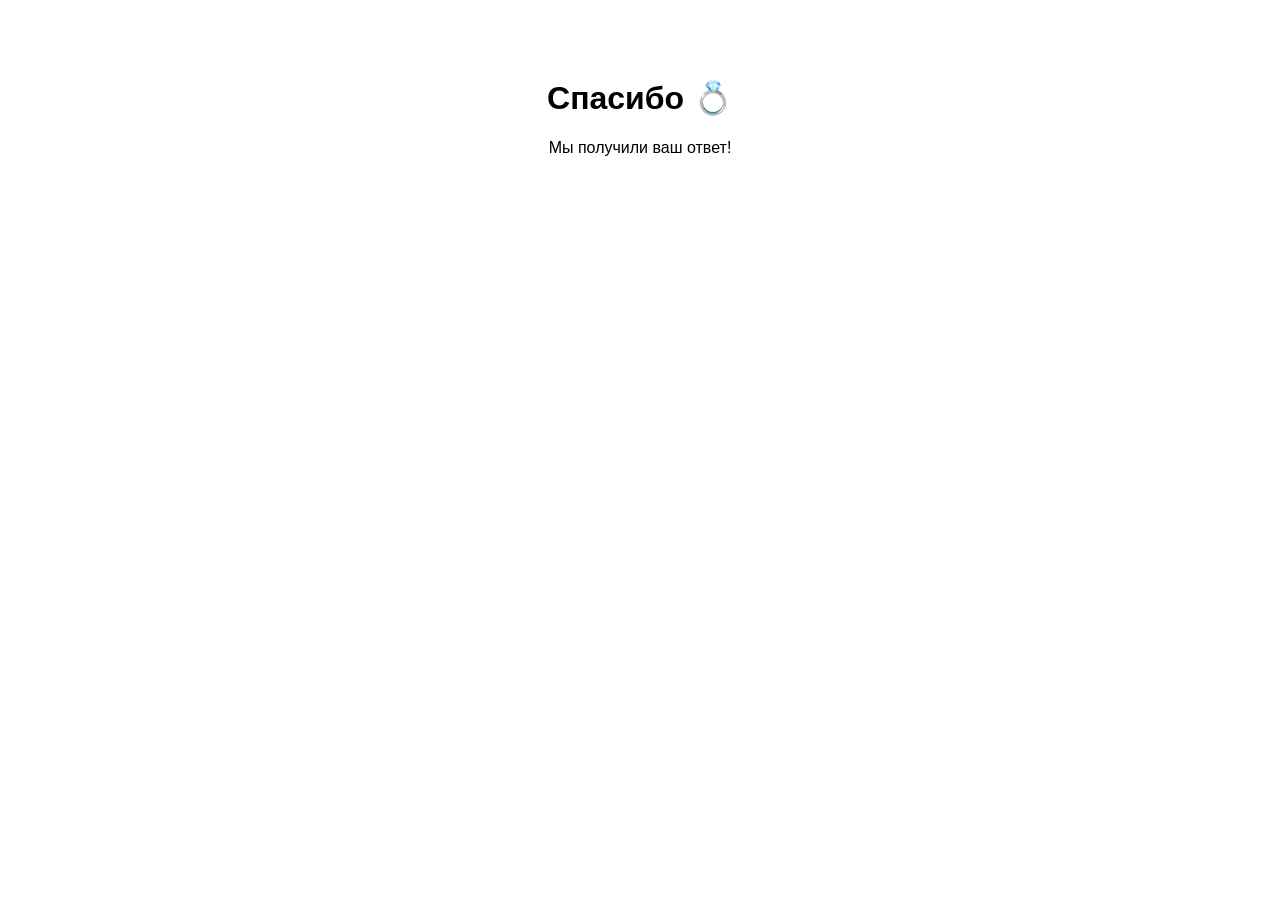
==== thanks.html @ f16b2644 "Create thanks.html" ====
<!DOCTYPE html>
<html lang="ru">
<head>
  <meta charset="UTF-8">
  <title>Спасибо</title>
</head>
<body style="text-align:center; font-family:sans-serif; padding:50px;">
  <h1>Спасибо 💍</h1>
  <p>Мы получили ваш ответ!</p>
</body>
</html>
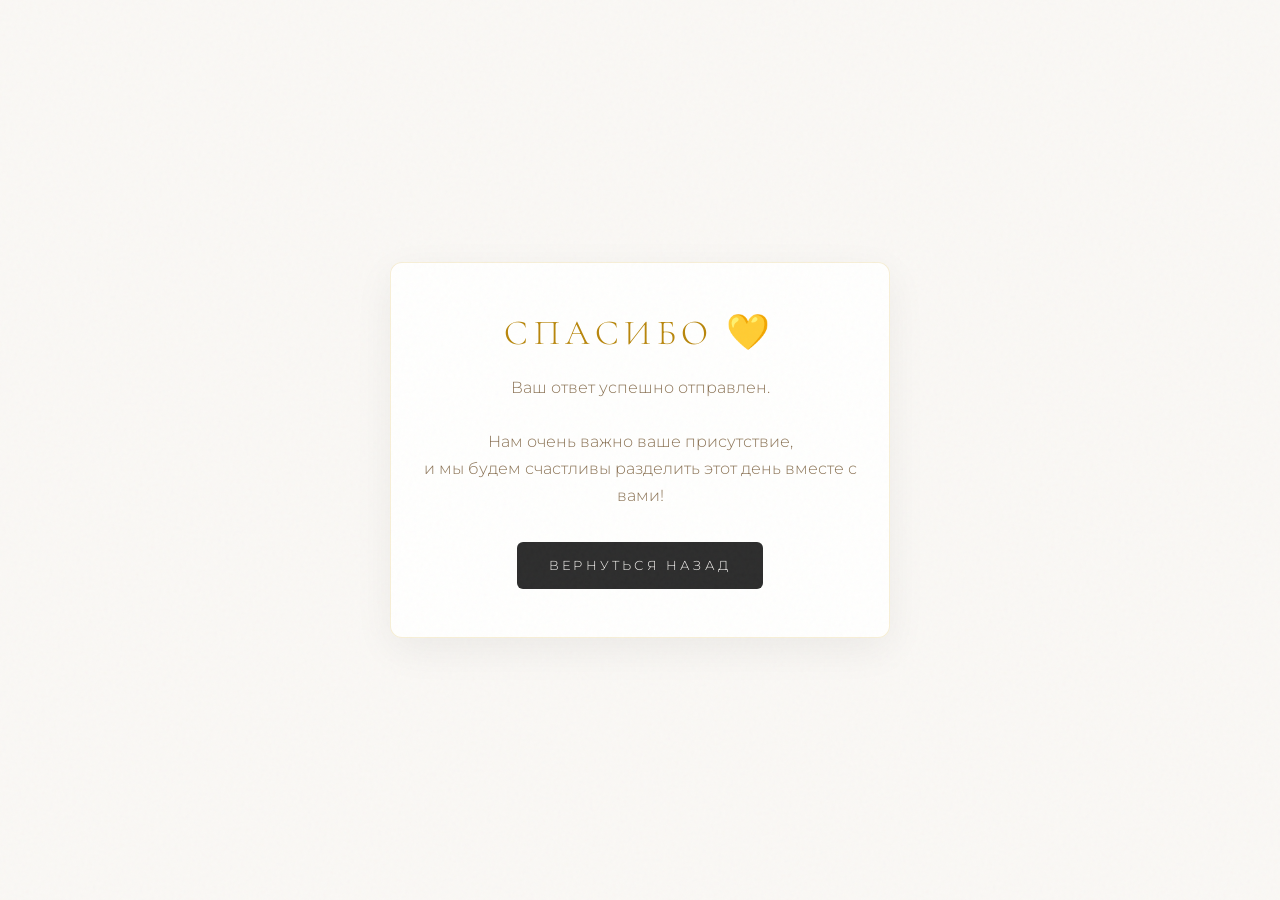
==== commit 3596fd64: "Update thanks.html" ====
--- a/thanks.html
+++ b/thanks.html
@@ -2,10 +2,89 @@
 <html lang="ru">
 <head>
   <meta charset="UTF-8">
-  <title>Спасибо</title>
+  <meta name="viewport" content="width=device-width, initial-scale=1.0">
+  <title>Спасибо 💛</title>
+
+  <link rel="preconnect" href="https://fonts.googleapis.com">
+  <link rel="preconnect" href="https://fonts.gstatic.com" crossorigin>
+  <link href="https://fonts.googleapis.com/css2?family=Cormorant+Garamond:ital,wght@0,400;0,500;0,600;1,400&family=Montserrat:wght@300;400;500&display=swap" rel="stylesheet">
+
+  <link rel="stylesheet" href="style.css">
+
+  <style>
+    .thanks-wrapper {
+      min-height: 100vh;
+      display: flex;
+      align-items: center;
+      justify-content: center;
+      padding: 2rem 1.5rem;
+      text-align: center;
+    }
+
+    .thanks-card {
+      max-width: 500px;
+      background: rgba(255, 255, 255, 0.9);
+      padding: 3rem 2rem;
+      border-radius: 12px;
+      border: 1px solid rgba(212, 175, 55, 0.2);
+      box-shadow: 0 12px 40px rgba(0, 0, 0, 0.06), 0 1px 0 rgba(255,255,255,0.9) inset;
+      animation: fadeIn 0.8s ease;
+    }
+
+    .thanks-title {
+      font-family: 'Cormorant Garamond', serif;
+      font-size: 2.2rem;
+      color: var(--gold);
+      letter-spacing: 0.15em;
+      margin-bottom: 1.2rem;
+      text-transform: uppercase;
+    }
+
+    .thanks-text {
+      font-size: 1rem;
+      color: var(--soft-brown);
+      line-height: 1.7;
+      margin-bottom: 2rem;
+    }
+
+    .thanks-btn {
+      display: inline-block;
+      padding: 1rem 2rem;
+      font-size: 0.8rem;
+      letter-spacing: 0.25em;
+      text-transform: uppercase;
+      color: var(--cream);
+      background: var(--charcoal);
+      border-radius: 6px;
+      text-decoration: none;
+      transition: all 0.3s ease;
+    }
+
+    .thanks-btn:hover {
+      background: var(--gold);
+      transform: translateY(-2px);
+      box-shadow: 0 6px 20px rgba(184, 134, 11, 0.25);
+    }
+  </style>
 </head>
-<body style="text-align:center; font-family:sans-serif; padding:50px;">
-  <h1>Спасибо 💍</h1>
-  <p>Мы получили ваш ответ!</p>
+
+<body>
+
+<div class="thanks-wrapper">
+  <div class="thanks-card">
+    
+    <div class="thanks-title">Спасибо 💛</div>
+
+    <div class="thanks-text">
+      Ваш ответ успешно отправлен.<br><br>
+      Нам очень важно ваше присутствие,<br>
+      и мы будем счастливы разделить этот день вместе с вами!
+    </div>
+
+    <a href="/" class="thanks-btn">Вернуться назад</a>
+
+  </div>
+</div>
+
 </body>
 </html>
--- a/style.css
+++ b/style.css
@@ -0,0 +1,979 @@
+:root {
+  --cream: #faf8f5;
+  --blush: #e8d5d0;
+  --gold: #b8860b;
+  --gold-light: #d4af37;
+  --charcoal: #2c2c2c;
+  --soft-brown: #8b7355;
+  --bronze: #a08060;
+}
+
+* {
+  margin: 0;
+  padding: 0;
+  box-sizing: border-box;
+}
+
+html {
+  scroll-behavior: smooth;
+}
+
+body {
+  font-family: 'Montserrat', sans-serif;
+  background: var(--cream);
+  color: var(--charcoal);
+  overflow-x: hidden;
+  font-weight: 300;
+  position: relative;
+}
+
+body::before {
+  content: '';
+  position: fixed;
+  top: 0;
+  left: 0;
+  right: 0;
+  bottom: 0;
+  background-image: url("data:image/svg+xml,%3Csvg viewBox='0 0 256 256' xmlns='http://www.w3.org/2000/svg'%3E%3Cfilter id='noise'%3E%3CfeTurbulence type='fractalNoise' baseFrequency='0.9' numOctaves='4' stitchTiles='stitch'/%3E%3C/filter%3E%3Crect width='100%25' height='100%25' filter='url(%23noise)' opacity='0.03'/%3E%3C/svg%3E");
+  pointer-events: none;
+  z-index: 9999;
+}
+
+.hero-with-marquee {
+  position: relative;
+}
+
+.marquee-wrap {
+  position: absolute;
+  top: 0;
+  left: 0;
+  right: 0;
+  z-index: 10;
+  overflow: hidden;
+  padding: 0.6rem 0 1.25rem;
+  white-space: nowrap;
+  background: transparent;
+}
+
+.marquee {
+  display: inline-flex;
+  font-size: 1.5rem;
+  letter-spacing: 0.2em;
+  color: var(--soft-brown);
+  animation: marquee 30s linear infinite;
+}
+
+.marquee__part {
+  flex-shrink: 0;
+  padding-right: 2em;
+  white-space: nowrap;
+  text-transform: uppercase;
+}
+
+.marquee span {
+  color: var(--gold);
+  margin: 0 0.5em;
+}
+
+@keyframes marquee {
+  0% { transform: translateX(0); }
+  100% { transform: translateX(-12.5%); }
+}
+
+.hero {
+  min-height: 100vh;
+  display: flex;
+  flex-direction: column;
+  align-items: center;
+  justify-content: center;
+  text-align: center;
+  padding: 2rem 1.5rem;
+  position: relative;
+  background: 
+    radial-gradient(ellipse 90% 60% at 50% -10%, rgba(232, 213, 208, 0.9) 0%, transparent 55%),
+    radial-gradient(ellipse 60% 40% at 50% 100%, rgba(212, 175, 55, 0.08) 0%, transparent 50%),
+    var(--cream);
+}
+
+.hero::before {
+  content: '';
+  position: absolute;
+  top: 0;
+  left: 0;
+  right: 0;
+  bottom: 0;
+  background: url("data:image/svg+xml,%3Csvg width='60' height='60' viewBox='0 0 60 60' xmlns='http://www.w3.org/2000/svg'%3E%3Cg fill='none' fill-rule='evenodd'%3E%3Cg fill='%23d4af37' fill-opacity='0.06'%3E%3Cpath d='M36 34v-4h-2v4h-4v2h4v4h2v-4h4v-2h-4zm0-30V0h-2v4h-4v2h4v4h2V6h4V4h-4zM6 34v-4H4v4H0v2h4v4h2v-4h4v-2H6zM6 4V0H4v4H0v2h4v4h2V6h4V4H6z'/%3E%3C/g%3E%3C/g%3E%3C/svg%3E");
+  opacity: 0.6;
+  pointer-events: none;
+}
+
+.hero::after {
+  content: '';
+  position: absolute;
+  top: 1.5rem;
+  left: 1.5rem;
+  right: 1.5rem;
+  bottom: 1.5rem;
+  border-radius: 2px;
+  pointer-events: none;
+}
+
+.ornament {
+  font-family: 'Cormorant Garamond', serif;
+  font-size: 1.25rem;
+  color: var(--gold);
+  letter-spacing: 0.6em;
+  margin-top: 0.7rem;
+  margin-bottom: 1.25rem;
+  animation: fadeIn 1.2s ease-out;
+}
+
+.names {
+  font-family: 'Cormorant Garamond', serif;
+  font-size: clamp(2.25rem, 7vw, 4rem);
+  font-weight: 500;
+  letter-spacing: 0.12em;
+  line-height: 1.25;
+  margin-bottom: 0.5rem;
+  color: var(--charcoal);
+  animation: fadeIn 1s ease-out 0.2s both;
+  text-shadow: 0 1px 2px rgba(255,255,255,0.5);
+}
+
+.and {
+  font-family: 'Cormorant Garamond', serif;
+  font-style: italic;
+  font-size: 1.6rem;
+  color: var(--gold);
+  margin: 0.75rem 0 1.5rem;
+  animation: fadeIn 1s ease-out 0.4s both;
+}
+
+.invite-text {
+  font-size: 0.9rem;
+  letter-spacing: 0.3em;
+  text-transform: uppercase;
+  color: var(--soft-brown);
+  margin-bottom: 2.5rem;
+  animation: fadeIn 1s ease-out 0.6s both;
+}
+
+.countdown {
+  display: flex;
+  gap: clamp(0.75rem, 3vw, 1.25rem);
+  justify-content: center;
+  flex-wrap: wrap;
+  margin-top: 1rem;
+  animation: fadeIn 1s ease-out 0.7s both;
+}
+
+.countdown-item {
+  text-align: center;
+  min-width: 64px;
+  padding: 0.75rem 0.5rem;
+  background: rgba(255, 255, 255, 0.55);
+  border-radius: 6px;
+  border: 1px solid rgba(212, 175, 55, 0.15);
+  box-shadow: 0 2px 12px rgba(0,0,0,0.03);
+  transition: transform 0.25s ease, box-shadow 0.25s ease;
+}
+
+.countdown-item:hover {
+  transform: translateY(-2px);
+  box-shadow: 0 4px 16px rgba(0,0,0,0.05);
+}
+
+.countdown-value {
+  font-family: 'Cormorant Garamond', serif;
+  font-size: clamp(1.75rem, 4vw, 2.25rem);
+  font-weight: 600;
+  color: var(--gold);
+  display: block;
+  line-height: 1.2;
+}
+
+.countdown-label {
+  font-size: 0.6rem;
+  letter-spacing: 0.2em;
+  text-transform: uppercase;
+  color: var(--soft-brown);
+  margin-top: 0.2rem;
+}
+
+.countdown-label-text {
+  font-size: 0.75rem;
+  letter-spacing: 0.25em;
+  text-transform: uppercase;
+  color: var(--soft-brown);
+  margin-top: 0.5rem;
+  margin-bottom: 0.5rem;
+}
+
+.divider {
+  width: 100px;
+  height: 1px;
+  background: linear-gradient(90deg, transparent, var(--gold), transparent);
+  margin: 2rem auto 0;
+  animation: fadeIn 1s ease-out 0.8s both;
+}
+
+.section-divider {
+  display: flex;
+  align-items: center;
+  justify-content: center;
+  gap: 1rem;
+  padding: 2rem 0;
+  margin: 0 auto;
+  max-width: 560px;
+  opacity: 0;
+  transform: scale(0.95);
+  transition: opacity 0.5s ease, transform 0.5s ease;
+}
+
+.section-divider.visible {
+  opacity: 1;
+  transform: scale(1);
+}
+
+.section-divider::before,
+.section-divider::after {
+  content: '';
+  flex: 1;
+  max-width: 80px;
+  height: 1px;
+  background: linear-gradient(90deg, transparent, rgba(184, 134, 11, 0.35), transparent);
+}
+
+.section-divider span {
+  font-size: 0.7rem;
+  letter-spacing: 0.3em;
+  color: var(--gold);
+  opacity: 0.9;
+}
+
+.section-divider .divider-ornament {
+  display: inline-flex;
+  gap: 0.35rem;
+  align-items: center;
+}
+
+.section-divider .divider-ornament::before,
+.section-divider .divider-ornament::after {
+  content: '·';
+  font-size: 0.5rem;
+  color: var(--gold);
+  opacity: 0.6;
+}
+
+@keyframes fadeIn {
+  from {
+    opacity: 0;
+    transform: translateY(16px);
+  }
+  to {
+    opacity: 1;
+    transform: translateY(0);
+  }
+}
+
+.section {
+  max-width: 560px;
+  margin: 0 auto;
+  padding: 3.5rem 1.5rem;
+  text-align: center;
+  opacity: 0;
+  transform: translateY(24px);
+  transition: opacity 0.6s ease, transform 0.6s ease;
+}
+
+.section.visible {
+  opacity: 1;
+  transform: translateY(0);
+}
+
+.section--compact-bottom {
+  padding-bottom: 2.2rem;
+}
+
+.section-title {
+  font-family: 'Cormorant Garamond', serif;
+  font-size: clamp(1.5rem, 4vw, 1.75rem);
+  color: var(--gold);
+  letter-spacing: 0.25em;
+  margin-bottom: 1.75rem;
+  text-transform: uppercase;
+  position: relative;
+  display: inline-block;
+}
+
+.section-title--small {
+  font-size: 1.2rem;
+  letter-spacing: 0.18em;
+  white-space: nowrap;
+}
+
+.section-title::before,
+.section-title::after {
+  content: '';
+  position: absolute;
+  top: 50%;
+  width: 24px;
+  height: 1px;
+  background: linear-gradient(90deg, transparent, rgba(184, 134, 11, 0.4));
+}
+
+.section-title::before {
+  right: calc(100% + 1rem);
+}
+
+.section-title::after {
+  left: calc(100% + 1rem);
+  background: linear-gradient(90deg, rgba(184, 134, 11, 0.4), transparent);
+}
+
+.details-card {
+  background: rgba(255, 255, 255, 0.82);
+  border: 1px solid rgba(212, 175, 55, 0.18);
+  border-radius: 12px;
+  padding: 2.25rem 2rem;
+  margin-bottom: 1.5rem;
+  box-shadow: 0 8px 32px rgba(0, 0, 0, 0.04), 0 1px 0 rgba(255,255,255,0.8) inset;
+  transition: transform 0.35s ease, box-shadow 0.35s ease;
+}
+
+.details-card:hover {
+  transform: translateY(-2px);
+  box-shadow: 0 12px 40px rgba(0, 0, 0, 0.06), 0 1px 0 rgba(255,255,255,0.8) inset;
+}
+
+.detail-row {
+  margin-bottom: 1.25rem;
+  font-size: 1rem;
+  line-height: 1.65;
+  color: var(--soft-brown);
+}
+
+.detail-row:last-child {
+  margin-bottom: 0;
+}
+
+.detail-label {
+  display: block;
+  font-size: 1.45rem;
+  letter-spacing: 0.25em;
+  text-transform: uppercase;
+  color: var(--gold);
+  margin-bottom: 0.2rem;
+}
+
+.date-block {
+  background: rgba(255, 255, 255, 0.82);
+  border: 1px solid rgba(212, 175, 55, 0.18);
+  border-radius: 12px;
+  padding: 2rem 2rem 2.25rem;
+  margin-bottom: 1.5rem;
+  box-shadow: 0 8px 32px rgba(0, 0, 0, 0.04), 0 1px 0 rgba(255,255,255,0.8) inset;
+  text-align: center;
+  position: relative;
+  overflow: hidden;
+}
+
+.date-block::before {
+  content: '♥';
+  position: absolute;
+  top: 0.75rem;
+  right: 1rem;
+  font-size: 1rem;
+  color: rgba(184, 134, 11, 0.2);
+}
+
+.date-block__phrase {
+  font-family: 'Cormorant Garamond', serif;
+  font-size: 1.5rem;
+  font-style: italic;
+  color: var(--charcoal);
+  margin-bottom: 1.25rem;
+  line-height: 1.5;
+}
+
+.date-block__date-script {
+  font-family: 'Cormorant Garamond', serif;
+  font-size: 1.75rem;
+  font-weight: 500;
+  color: var(--charcoal);
+  margin-bottom: 1.5rem;
+  letter-spacing: 0.05em;
+}
+
+.date-block__calendar {
+  display: inline-block;
+  text-align: center;
+  font-size: 0.85rem;
+  color: var(--soft-brown);
+}
+
+.date-block__calendar-title {
+  font-size: 0.7rem;
+  letter-spacing: 0.2em;
+  text-transform: uppercase;
+  color: var(--gold);
+  margin-bottom: 0.75rem;
+}
+
+.date-block__calendar-weekdays {
+  display: grid;
+  grid-template-columns: repeat(7, 2rem);
+  gap: 0.25rem;
+  margin-bottom: 0.35rem;
+  font-size: 0.6rem;
+  letter-spacing: 0.1em;
+  color: var(--soft-brown);
+  opacity: 0.85;
+}
+
+.date-block__calendar-days {
+  display: grid;
+  grid-template-columns: repeat(7, 2rem);
+  gap: 0.25rem;
+  font-family: 'Montserrat', sans-serif;
+}
+
+.date-block__calendar-day {
+  width: 2rem;
+  height: 2rem;
+  display: flex;
+  align-items: center;
+  justify-content: center;
+  border-radius: 4px;
+}
+
+.date-block__calendar-day--wedding {
+  position: relative;
+  color: #5b2a2a; /* тёмный цвет числа 25 для контраста */
+  font-weight: 600;
+  background: rgba(255, 255, 255, 0.96);
+  border-radius: 999px;
+}
+
+.date-block__calendar-day--wedding::before {
+  content: '♥';
+  position: absolute;
+  font-size: 1.8rem;
+  color: rgba(220, 80, 80, 0.6); /* мягкое розово‑красное сердце */
+  line-height: 1;
+}
+
+.date-block__calendar-day--wedding span {
+  position: relative;
+  z-index: 1;
+}
+
+.rsvp-section {
+  background: linear-gradient(180deg, var(--cream) 0%, rgba(232, 213, 208, 0.4) 50%, var(--blush) 100%);
+  padding: 4rem 1.5rem;
+}
+
+.rsvp-text {
+  font-size: 0.95rem;
+  color: var(--soft-brown);
+  margin-bottom: 1.25rem;
+  line-height: 1.75;
+}
+
+.footer {
+  padding: 3rem 1.5rem;
+  text-align: center;
+  font-size: 1.3rem;
+  color: var(--soft-brown);
+  letter-spacing: 0.12em;
+}
+
+.footer-hearts {
+  font-size: 1rem;
+  color: var(--gold);
+  margin-bottom: 0.5rem;
+  letter-spacing: 0.3em;
+}
+
+.footer-contact {
+  font-size: 1.25rem;
+  color: var(--soft-brown);
+  margin-top: 1rem;
+  opacity: 0.9;
+}
+
+.footer-goodbye {
+  font-family: 'Cormorant Garamond', serif;
+  font-size: 1.5rem;
+  margin-top: 0.75rem;
+  color: var(--charcoal);
+}
+
+.footer::before {
+  content: '';
+  display: block;
+  width: 60px;
+  height: 1px;
+  background: linear-gradient(90deg, transparent, var(--gold), transparent);
+  margin: 0 auto 1.5rem;
+  opacity: 0.5;
+}
+
+.place-card {
+  background: rgba(255, 255, 255, 0.82);
+  border: 1px solid rgba(212, 175, 55, 0.18);
+  border-radius: 12px;
+  overflow: hidden;
+  box-shadow: 0 8px 32px rgba(0, 0, 0, 0.04), 0 1px 0 rgba(255,255,255,0.8) inset;
+  transition: transform 0.35s ease, box-shadow 0.35s ease;
+}
+
+.place-card:hover {
+  transform: translateY(-3px);
+  box-shadow: 0 14px 44px rgba(0, 0, 0, 0.06), 0 1px 0 rgba(255,255,255,0.8) inset;
+}
+
+.place-card__info {
+  padding: 2.25rem 2rem 1.5rem;
+  text-align: center;
+}
+
+.place-card__info .detail-row {
+  margin-bottom: 1.25rem;
+}
+
+.place-card__info .detail-row:last-child {
+  margin-bottom: 0;
+}
+
+.place-card__map {
+  overflow: hidden;
+  padding: 0 1.5rem 1rem;
+}
+
+.place-card__map iframe {
+  display: block;
+  width: 100%;
+  height: 280px;
+  border: 0;
+  border-radius: 8px;
+}
+
+.place-card__link {
+  padding: 1rem 2rem 1.5rem;
+  text-align: center;
+  margin: 0;
+}
+
+.map-link-wrap {
+  margin-top: 0.75rem;
+  text-align: center;
+}
+
+.map-link {
+  display: inline-flex;
+  align-items: center;
+  gap: 0.4rem;
+  font-size: 1.25rem;
+  color: var(--gold);
+  text-decoration: none;
+  letter-spacing: 0.15em;
+  transition: color 0.2s;
+}
+
+.map-link:hover {
+  color: var(--charcoal);
+}
+
+.timing-card {
+  background: rgba(255, 255, 255, 0.7);
+  border: 1px solid rgba(212, 175, 55, 0.15);
+  border-radius: 10px;
+  padding: 1.25rem 1.5rem;
+  margin-bottom: 0.75rem;
+  text-align: left;
+  box-shadow: 0 4px 20px rgba(0, 0, 0, 0.03);
+  transition: background 0.25s ease, transform 0.25s ease;
+}
+
+.timing-card:hover {
+  background: rgba(255, 255, 255, 0.85);
+  transform: translateX(4px);
+}
+
+.timing-card:last-child {
+  margin-bottom: 0;
+}
+
+.timing-time {
+  font-size: 1.25rem;
+  letter-spacing: 0.25em;
+  text-transform: uppercase;
+  color: var(--gold);
+  margin-bottom: 0.2rem;
+}
+
+.timing-event {
+  font-size: 0.95rem;
+  color: var(--soft-brown);
+  font-style: italic;
+}
+
+.form-deadline {
+  font-size: 1.2rem;
+  color: var(--gold);
+  margin-bottom: 1.25rem;
+  letter-spacing: 0.12em;
+}
+
+.form-group {
+  text-align: left;
+  margin-bottom: 1.5rem;
+}
+
+.form-group .form-label {
+  display: block;
+  font-size: 0.65rem;
+  letter-spacing: 0.25em;
+  text-transform: uppercase;
+  color: var(--gold);
+  margin-bottom: 0.5rem;
+}
+
+.form-group input[type="text"] {
+  width: 100%;
+  padding: 0.85rem 1rem;
+  font-family: 'Montserrat', sans-serif;
+  font-size: 0.95rem;
+  font-weight: 300;
+  border: 1px solid rgba(139, 115, 85, 0.35);
+  border-radius: 6px;
+  background: rgba(255, 255, 255, 0.95);
+  color: var(--charcoal);
+  transition: border-color 0.2s, box-shadow 0.2s;
+}
+
+.form-group input[type="text"]:focus {
+  outline: none;
+  border-color: var(--gold);
+  box-shadow: 0 0 0 3px rgba(184, 134, 11, 0.12);
+}
+
+.form-group input::placeholder {
+  color: var(--soft-brown);
+  opacity: 0.75;
+}
+
+.form-hint {
+  margin-top: 0.4rem;
+  font-size: 0.75rem;
+  color: var(--soft-brown);
+  line-height: 1.5;
+}
+
+.form-options {
+  display: flex;
+  flex-direction: column;
+  gap: 0.5rem;
+}
+
+.form-option {
+  display: flex;
+  align-items: center;
+  gap: 0.85rem;
+  cursor: pointer;
+  padding: 0.65rem 0;
+  color: var(--bronze);
+  font-size: 0.85rem;
+  font-weight: 300;
+  letter-spacing: 0.08em;
+  text-transform: uppercase;
+  transition: color 0.2s;
+}
+
+.form-option input[type="radio"] {
+  width: 18px;
+  height: 18px;
+  margin: 0;
+  cursor: pointer;
+  accent-color: var(--gold);
+  flex-shrink: 0;
+  border: 1px solid rgba(139, 115, 85, 0.5);
+  border-radius: 50%;
+  background: #fff;
+}
+
+.form-option:hover {
+  color: var(--charcoal);
+}
+
+.rsvp-form {
+  max-width: 420px;
+  margin: 0 auto;
+  background: rgba(255, 255, 255, 0.9);
+  padding: 2.25rem 2rem;
+  border-radius: 12px;
+  border: 1px solid rgba(212, 175, 55, 0.2);
+  box-shadow: 0 12px 40px rgba(0, 0, 0, 0.06), 0 1px 0 rgba(255,255,255,0.9) inset;
+  transition: box-shadow 0.35s ease;
+}
+
+.rsvp-form:focus-within {
+  box-shadow: 0 16px 48px rgba(0, 0, 0, 0.08), 0 0 0 1px rgba(184, 134, 11, 0.15), 0 1px 0 rgba(255,255,255,0.9) inset;
+}
+
+.form-submit {
+  width: 100%;
+  padding: 1rem 1.5rem;
+  font-family: 'Montserrat', sans-serif;
+  font-size: 0.8rem;
+  font-weight: 400;
+  letter-spacing: 0.25em;
+  text-transform: uppercase;
+  color: var(--cream);
+  background: var(--charcoal);
+  border: none;
+  border-radius: 6px;
+  cursor: pointer;
+  margin-top: 0.25rem;
+  transition: all 0.3s ease;
+}
+
+.form-submit:hover {
+  background: var(--gold);
+  transform: translateY(-2px);
+  box-shadow: 0 6px 20px rgba(184, 134, 11, 0.25);
+}
+
+.flowers-note {
+  max-width: 520px;
+  margin: 1rem auto 0;
+  padding: 2rem 2rem 2.25rem;
+  background: rgba(255, 255, 255, 0.82);
+  border: 1px solid rgba(212, 175, 55, 0.18);
+  border-radius: 12px;
+  box-shadow: 0 8px 32px rgba(0, 0, 0, 0.04), 0 1px 0 rgba(255,255,255,0.8) inset;
+  text-align: center;
+  font-size: 1.05rem;
+  color: var(--soft-brown);
+  line-height: 1.7;
+}
+
+.flowers-note__text {
+  margin-bottom: 0.75rem;
+}
+
+.flowers-note__link a {
+  color: rgb(255, 255, 255);
+  text-decoration: none;
+  letter-spacing: 0.06em;
+}
+
+.flowers-note__link a:hover {
+  text-decoration: underline;
+}
+
+.flowers-note__button {
+  display: inline-block;
+  padding: 0.75rem 1.8rem;
+  border-radius: 4px;
+  border: 1px solid rgba(212, 175, 55, 0.8);
+  background: var(--gold);
+  font-size: 0.8rem;
+  letter-spacing: 0.16em;
+  text-transform: uppercase;
+  color: var(--cream);
+  text-decoration: none;
+  transition: all 0.25s ease;
+}
+
+.flowers-note__button:hover {
+  background: var(--cream);
+  color: var(--gold);
+  text-decoration: none;
+  transform: translateY(-1px);
+  box-shadow: 0 6px 18px rgba(184, 134, 11, 0.25);
+}
+
+.welcome-block {
+  opacity: 0;
+  transform: translateY(24px);
+  transition: opacity 0.6s ease, transform 0.6s ease;
+}
+
+.welcome-block.visible {
+  opacity: 1;
+  transform: translateY(0);
+}
+
+.welcome-block {
+  text-align: center;
+  padding: 2rem 1.5rem 1rem;
+  max-width: 520px;
+  margin: 0 auto;
+}
+
+.welcome-block {
+  position: relative;
+}
+
+.welcome-block::before {
+  content: '"';
+  position: absolute;
+  top: -0.25rem;
+  left: 50%;
+  transform: translateX(-50%);
+  font-family: 'Cormorant Garamond', serif;
+  font-size: 4rem;
+  color: var(--gold);
+  opacity: 0.2;
+  line-height: 1;
+}
+
+.welcome-block__title {
+  font-family: 'Cormorant Garamond', serif;
+  font-size: 1.5rem;
+  font-weight: 500;
+  color: var(--charcoal);
+  margin-bottom: 0.75rem;
+  letter-spacing: 0.02em;
+}
+
+.welcome-block__text {
+  font-size: 1.35rem;
+  line-height: 1.8;
+  color: var(--soft-brown);
+}
+
+.hero-polaroid {
+  margin: 1.5rem 0 1.75rem;
+  display: flex;
+  justify-content: center;
+}
+
+.polaroid {
+  background: #fff;
+  padding: 0.75rem 0.75rem 1.75rem;
+  border-radius: 2px;
+  box-shadow: 0 4px 20px rgba(0,0,0,0.08), 0 12px 40px rgba(0,0,0,0.06);
+  max-width: 280px;
+  transform: rotate(-2deg);
+  transition: transform 0.3s ease, box-shadow 0.3s ease;
+}
+
+.polaroid:hover {
+  transform: rotate(0deg) scale(1.02);
+  box-shadow: 0 8px 28px rgba(0,0,0,0.12), 0 16px 48px rgba(0,0,0,0.08);
+}
+
+.polaroid--hero {
+  max-width: 340px;
+  padding: 0.9rem 0.9rem 2rem;
+  transform: rotate(-1.5deg);
+}
+
+.polaroid--hero .polaroid__header {
+  padding: 0 0.25rem 0.65rem;
+  margin-bottom: 0.5rem;
+}
+
+.polaroid--hero .polaroid__avatar {
+  width: 36px;
+  height: 36px;
+}
+
+.polaroid--hero .polaroid__names {
+  font-size: 0.9rem;
+}
+
+.polaroid--hero .polaroid__img {
+  aspect-ratio: 1;
+}
+
+.polaroid--hero .polaroid__footer {
+  padding-top: 1.1rem;
+}
+
+.polaroid--hero .polaroid__caption {
+  font-size: 1rem;
+}
+
+.polaroid__header {
+  display: flex;
+  align-items: center;
+  gap: 0.6rem;
+  padding: 0 0.25rem 0.6rem;
+  border-bottom: 1px solid rgba(0,0,0,0.06);
+  margin-bottom: 0.5rem;
+}
+
+.polaroid__avatar {
+  width: 32px;
+  height: 32px;
+  border-radius: 50%;
+  background-size: cover;
+  background-position: center;
+  flex-shrink: 0;
+}
+
+.polaroid__names {
+  font-size: 0.85rem;
+  font-weight: 500;
+  color: var(--charcoal);
+  letter-spacing: 0.02em;
+}
+
+.polaroid__label {
+  margin-left: auto;
+  font-size: 0.65rem;
+  letter-spacing: 0.15em;
+  color: var(--soft-brown);
+  text-transform: uppercase;
+}
+
+.polaroid__img {
+  overflow: hidden;
+  border-radius: 1px;
+  aspect-ratio: 1;
+  background: var(--cream);
+}
+
+.polaroid__img img {
+  display: block;
+  width: 100%;
+  height: 100%;
+  object-fit: cover;
+}
+
+.polaroid__footer {
+  padding-top: 1rem;
+  text-align: left;
+}
+
+.polaroid__caption {
+  font-family: 'Cormorant Garamond', serif;
+  font-size: 0.95rem;
+  font-style: italic;
+  color: var(--soft-brown);
+}
+
+.waiting-block {
+  text-align: center;
+  padding: 0 1.5rem 2rem;
+  max-width: 440px;
+  margin: 0 auto;
+}
+
+.waiting-block__text {
+  font-family: 'Cormorant Garamond', serif;
+  font-size: 1.4rem;
+  color: var(--charcoal);
+  line-height: 1.5;
+}
+
+.waiting-block__sub {
+  font-size: 0.85rem;
+  color: var(--soft-brown);
+  margin-top: 0.5rem;
+  letter-spacing: 0.05em;
+}
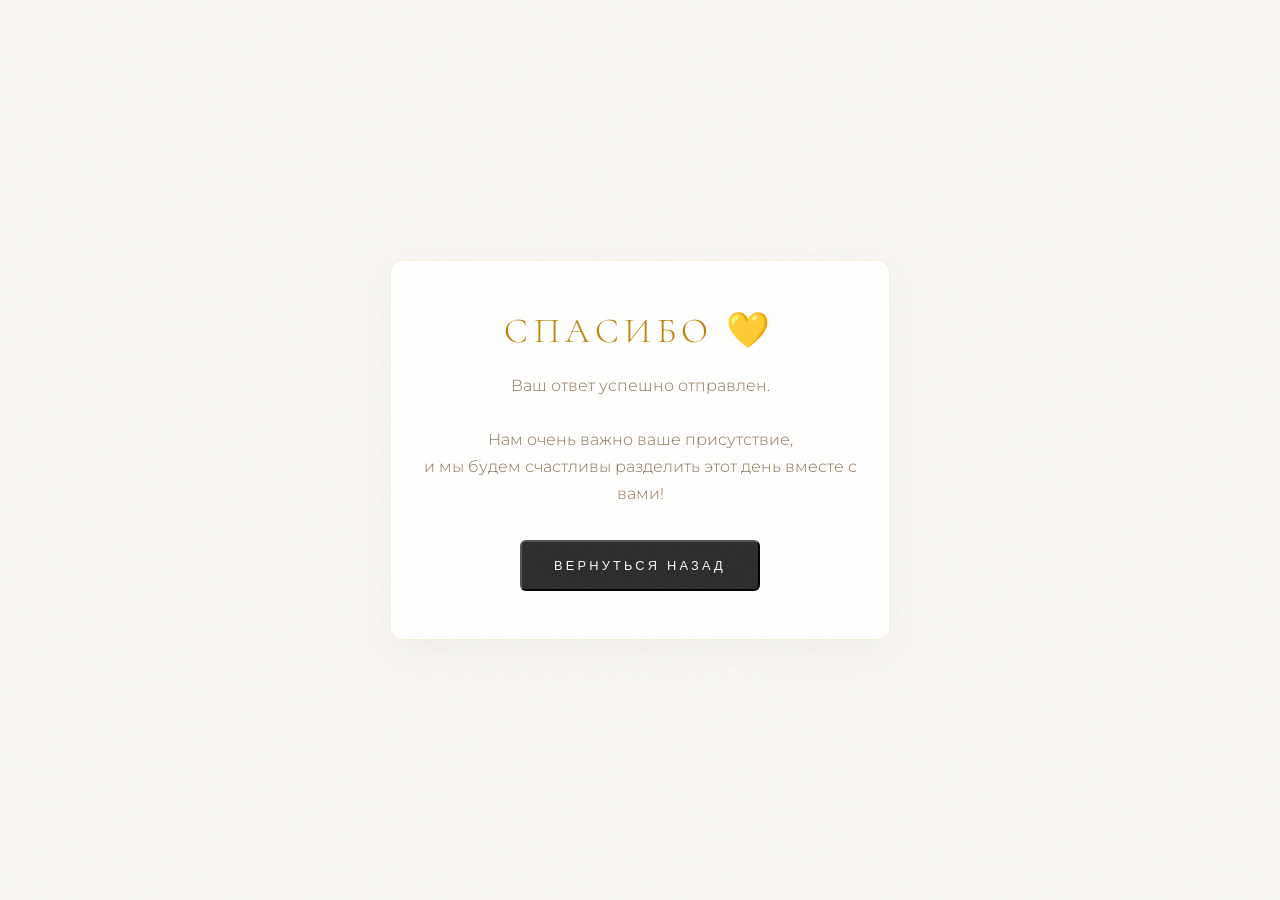
==== commit d8f26b81: "Update thanks.html" ====
--- a/thanks.html
+++ b/thanks.html
@@ -81,7 +81,9 @@
       и мы будем счастливы разделить этот день вместе с вами!
     </div>
 
-    <a href="/" class="thanks-btn">Вернуться назад</a>
+   <button class="thanks-btn" onclick="window.location.href='https://dimasasha.github.io/wedding-site/'">
+  Вернуться назад
+</button>
 
   </div>
 </div>
--- a/style.css
+++ b/style.css
@@ -19,6 +19,9 @@
 }
 
 body {
+   
+  transition: opacity 0.4s ease;
+
   font-family: 'Montserrat', sans-serif;
   background: var(--cream);
   color: var(--charcoal);
